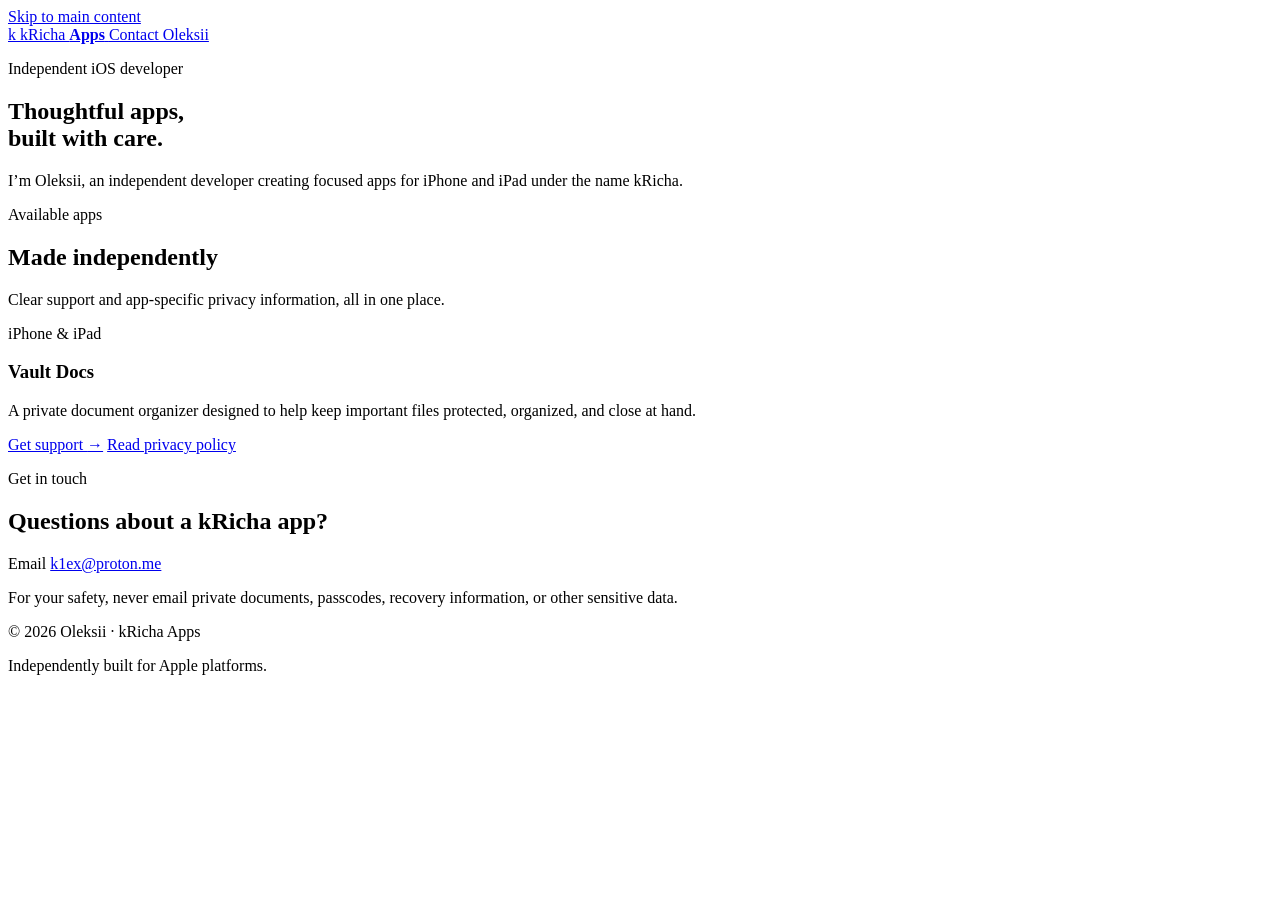
==== public/index.html @ 41aac19c "feat: initial commit for vault docs app" ====
<!doctype html>
<html lang="en">
<head>
  <meta charset="utf-8">
  <meta name="viewport" content="width=device-width, initial-scale=1">
  <meta name="theme-color" content="#081321">
  <meta name="description" content="Thoughtfully built independent iPhone and iPad apps by Oleksii, operating under the name kRicha.">
  <meta property="og:title" content="kRicha Apps">
  <meta property="og:description" content="Thoughtfully built independent apps for iPhone and iPad.">
  <meta property="og:type" content="website">
  <meta property="og:site_name" content="kRicha Apps">
  <title>kRicha Apps — Independent apps by Oleksii</title>
  <link rel="stylesheet" href="/assets/styles.css">
</head>
<body>
  <a class="skip-link" href="#main-content">Skip to main content</a>
  <header class="site-header">
    <div class="shell header-inner">
      <a class="brand" href="/" aria-label="kRicha Apps home">
        <span class="brand-mark" aria-hidden="true">k</span>
        <span>kRicha <strong>Apps</strong></span>
      </a>
      <a class="header-contact" href="mailto:k1ex@proton.me?subject=kRicha%20Apps%20enquiry">Contact Oleksii</a>
    </div>
  </header>

  <main id="main-content">
    <section class="hero shell" aria-labelledby="page-title">
      <p class="eyebrow">Independent iOS developer</p>
      <h1 id="page-title">Thoughtful apps,<br><span>built with care.</span></h1>
      <p class="hero-copy">I’m Oleksii, an independent developer creating focused apps for iPhone and iPad under the name kRicha.</p>
    </section>

    <section class="apps-section shell" aria-labelledby="apps-title">
      <div class="section-heading">
        <div>
          <p class="eyebrow">Available apps</p>
          <h2 id="apps-title">Made independently</h2>
        </div>
        <p>Clear support and app-specific privacy information, all in one place.</p>
      </div>

      <article class="app-card">
        <div class="app-identity">
          <div class="app-icon" aria-hidden="true">
            <span class="document-glyph"></span>
          </div>
          <div>
            <p class="app-platform">iPhone &amp; iPad</p>
            <h3>Vault Docs</h3>
          </div>
        </div>
        <div class="app-description">
          <p>A private document organizer designed to help keep important files protected, organized, and close at hand.</p>
          <nav class="card-links" aria-label="Vault Docs resources">
            <a class="primary-link" href="/vault-docs/support/">Get support <span aria-hidden="true">→</span></a>
            <a class="secondary-link" href="/vault-docs/privacy/">Read privacy policy</a>
          </nav>
        </div>
      </article>
    </section>

    <section class="contact-panel shell" aria-labelledby="contact-title">
      <div>
        <p class="eyebrow">Get in touch</p>
        <h2 id="contact-title">Questions about a kRicha app?</h2>
      </div>
      <div class="contact-details">
        <p>Email <a href="mailto:k1ex@proton.me?subject=kRicha%20Apps%20enquiry">k1ex@proton.me</a></p>
        <p class="safety-note">For your safety, never email private documents, passcodes, recovery information, or other sensitive data.</p>
      </div>
    </section>
  </main>

  <footer class="site-footer">
    <div class="shell footer-inner">
      <p>© 2026 Oleksii · kRicha Apps</p>
      <p>Independently built for Apple platforms.</p>
    </div>
  </footer>
</body>
</html>
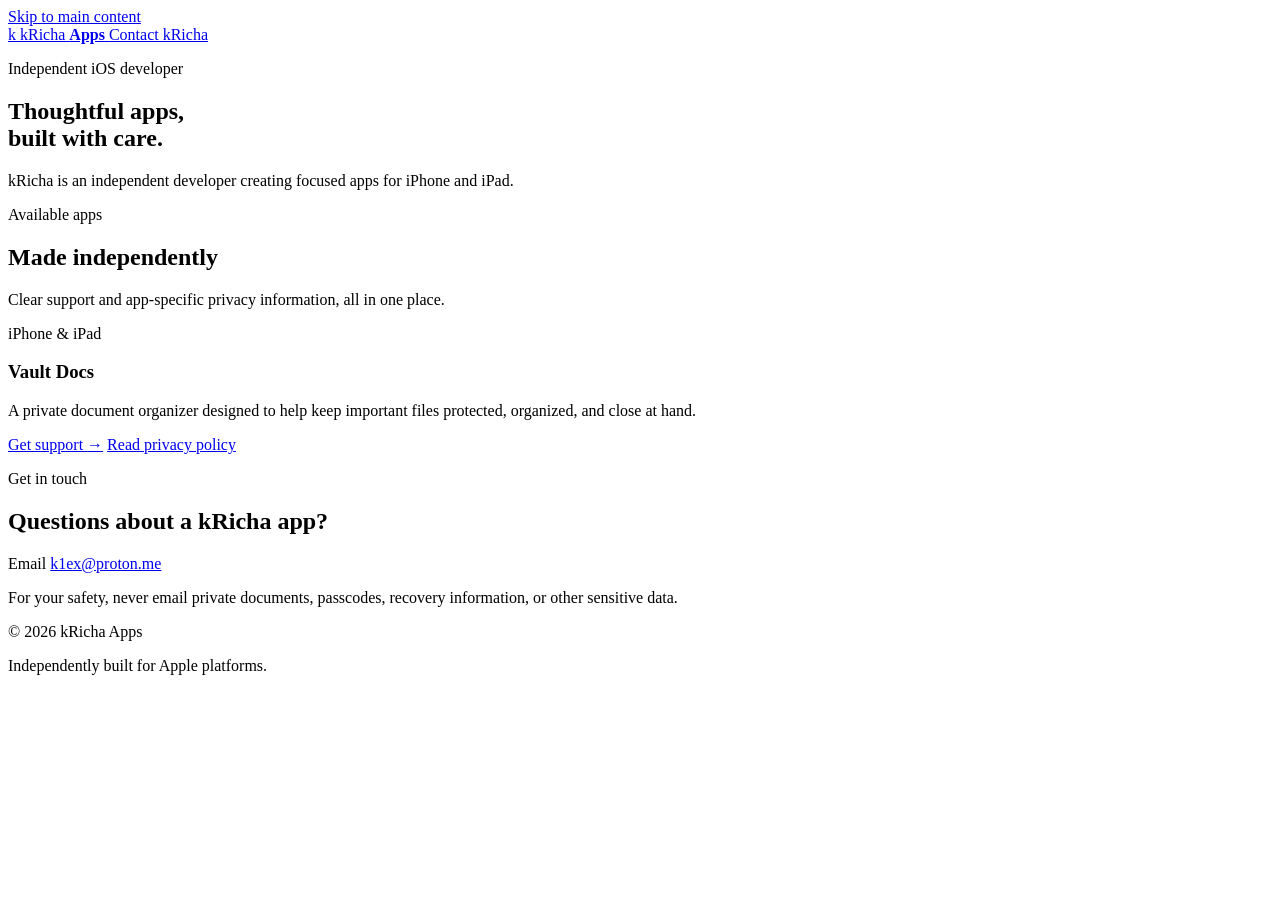
==== commit 612614b9: "refactor(content): use kRicha identity" ====
--- a/public/index.html
+++ b/public/index.html
@@ -4,12 +4,12 @@
   <meta charset="utf-8">
   <meta name="viewport" content="width=device-width, initial-scale=1">
   <meta name="theme-color" content="#081321">
-  <meta name="description" content="Thoughtfully built independent iPhone and iPad apps by Oleksii, operating under the name kRicha.">
+  <meta name="description" content="Thoughtfully built independent iPhone and iPad apps by kRicha.">
   <meta property="og:title" content="kRicha Apps">
   <meta property="og:description" content="Thoughtfully built independent apps for iPhone and iPad.">
   <meta property="og:type" content="website">
   <meta property="og:site_name" content="kRicha Apps">
-  <title>kRicha Apps — Independent apps by Oleksii</title>
+  <title>kRicha Apps — Thoughtfully built independent apps</title>
   <link rel="stylesheet" href="/assets/styles.css">
 </head>
 <body>
@@ -20,7 +20,7 @@
         <span class="brand-mark" aria-hidden="true">k</span>
         <span>kRicha <strong>Apps</strong></span>
       </a>
-      <a class="header-contact" href="mailto:k1ex@proton.me?subject=kRicha%20Apps%20enquiry">Contact Oleksii</a>
+      <a class="header-contact" href="mailto:k1ex@proton.me?subject=kRicha%20Apps%20enquiry">Contact kRicha</a>
     </div>
   </header>
 
@@ -28,7 +28,7 @@
     <section class="hero shell" aria-labelledby="page-title">
       <p class="eyebrow">Independent iOS developer</p>
       <h1 id="page-title">Thoughtful apps,<br><span>built with care.</span></h1>
-      <p class="hero-copy">I’m Oleksii, an independent developer creating focused apps for iPhone and iPad under the name kRicha.</p>
+      <p class="hero-copy">kRicha is an independent developer creating focused apps for iPhone and iPad.</p>
     </section>
 
     <section class="apps-section shell" aria-labelledby="apps-title">
@@ -74,7 +74,7 @@
 
   <footer class="site-footer">
     <div class="shell footer-inner">
-      <p>© 2026 Oleksii · kRicha Apps</p>
+      <p>© 2026 kRicha Apps</p>
       <p>Independently built for Apple platforms.</p>
     </div>
   </footer>
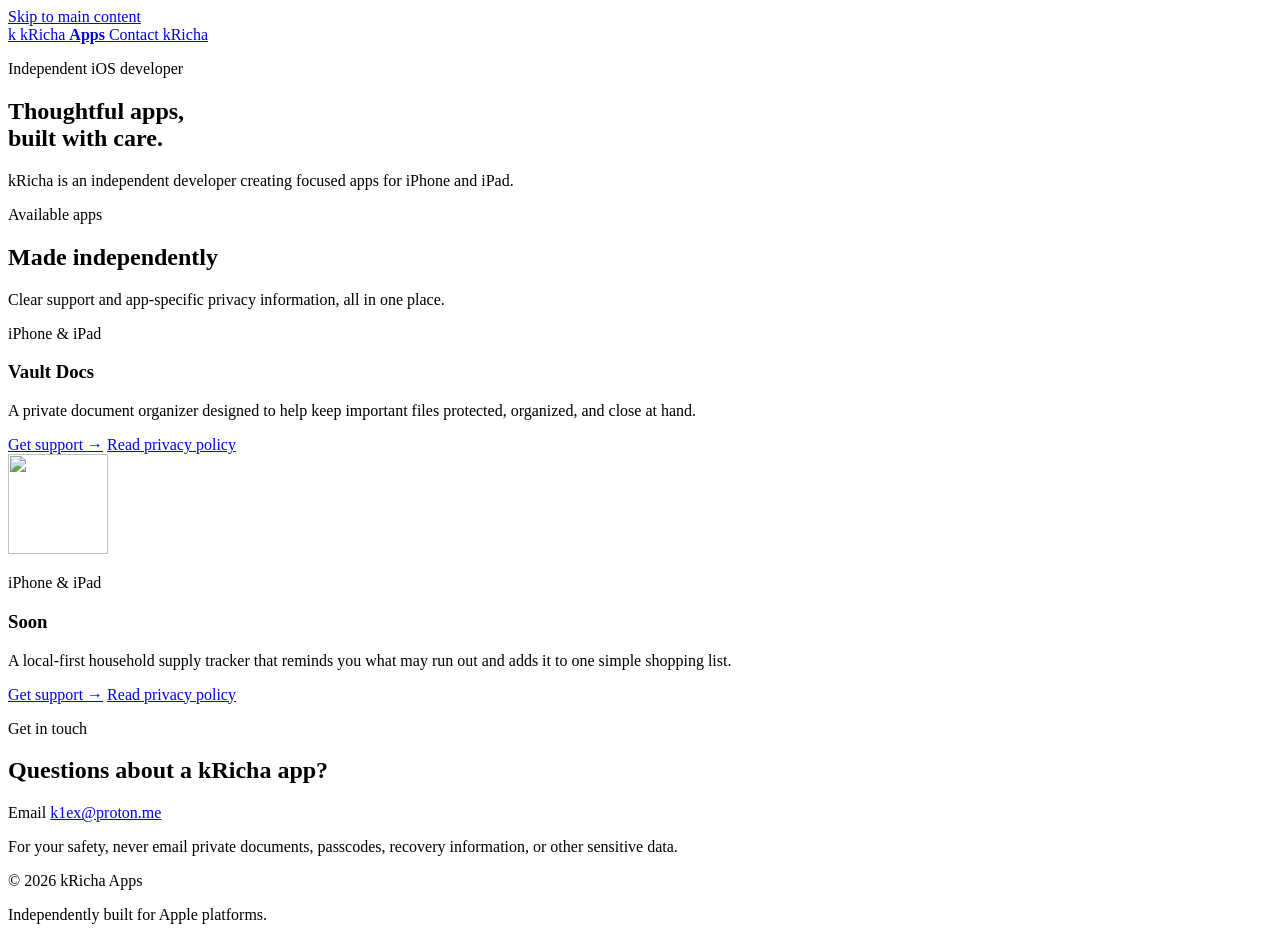
==== commit 06bb8f8a: "feat: add Soon support and privacy pages" ====
--- a/public/index.html
+++ b/public/index.html
@@ -58,6 +58,23 @@
           </nav>
         </div>
       </article>
+
+      <article class="app-card">
+        <div class="app-identity">
+          <img class="app-icon app-icon-image" src="/assets/soon-icon.png" alt="" width="100" height="100">
+          <div>
+            <p class="app-platform">iPhone &amp; iPad</p>
+            <h3>Soon</h3>
+          </div>
+        </div>
+        <div class="app-description">
+          <p>A local-first household supply tracker that reminds you what may run out and adds it to one simple shopping list.</p>
+          <nav class="card-links" aria-label="Soon resources">
+            <a class="primary-link" href="/soon/support/">Get support <span aria-hidden="true">→</span></a>
+            <a class="secondary-link" href="/soon/privacy/">Read privacy policy</a>
+          </nav>
+        </div>
+      </article>
     </section>
 
     <section class="contact-panel shell" aria-labelledby="contact-title">
